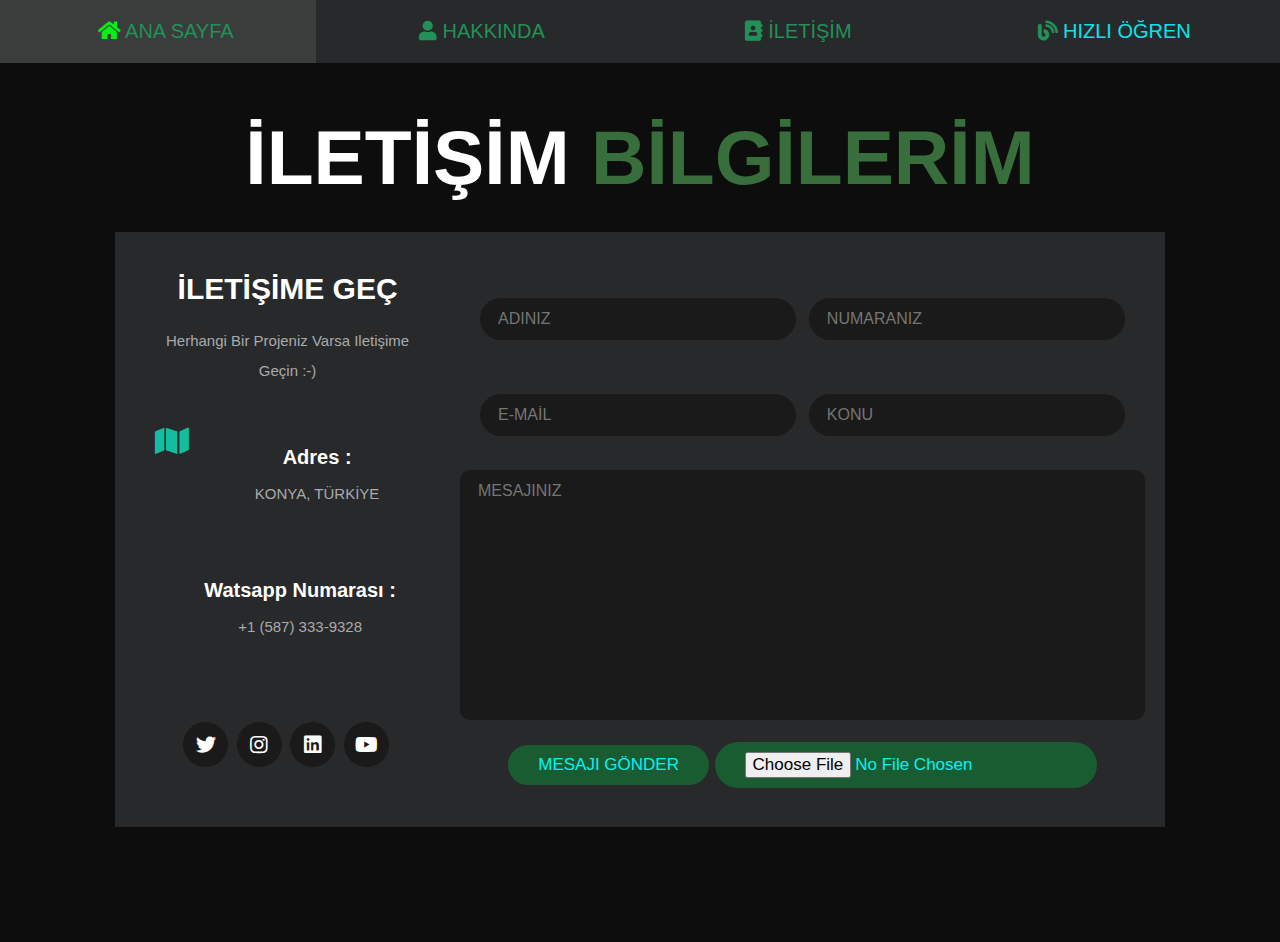
==== iletisim.html @ 1b64d603 "iletisim.html olusturuldu." ====
<!-- 20010011015 Ahmet Samed SARAÇOĞLU-->
<!DOCTYPE html>
<html lang="en">
<head>
    <meta charset="UTF-8">
    <meta http-equiv="X-UA-Compatible" content="IE=edge">
    <meta name="viewport" content="width=device-width, initial-scale=1.0">
    <title>İLETİŞİM</title>

   
    <link rel="stylesheet" href="https://cdnjs.cloudflare.com/ajax/libs/font-awesome/5.15.4/css/all.min.css">

  
    <link rel="stylesheet" href="style.css">

      <script>
    window.onload = function(){
    whatsapp_se_btn_phone = '15873339328'; //Telefon Numaranız
                 whatsapp_se_btn_msg = 'Merhaba, konuşmak ister misiniz?'; //Mesajınızı Yazınız
             $(document.body).append('<div class="whatsapp-se-btn"></div>'),whatsapp_se_btn_base64="https://goo.gl/y2Sj2W",
             $(".whatsapp-se-btn").attr("style","position:fixed;bottom:15px;right:15px;overflow:hidden;background:#1bd741;color:#ffffff;text-align:center;padding:4px 4px;z-index:9999999;cursor:pointer;box-shadow:#000000 0 0 5px;border-radius:100px;"),$(".whatsapp-se-btn").html('<img style="width: 45px;" src="'+whatsapp_se_btn_base64+'" alt="Whatsapp ile İletişime Geç" />'),$(".whatsapp-se-btn").attr("onclick",'location.href="https://wa.me/'+whatsapp_se_btn_phone+"?text="+whatsapp_se_btn_msg+'"');}
    </script>

</head>
<body>
    


<nav class="navbar">
    <a href="index.html"> <i class="fas fa-home"></i> <span>ANA SAYFA</span> </a>
    <a href="hakkimizda.html"> <i class="fas fa-user"></i> <span>HAKKINDA</span> </a>
    <a href="iletisim.html"> <i class="fas fa-address-book"></i> <span>İLETİŞİM</span> </a>

    <div  class="dropdown">
        <i class="fas fa-blog"></i>HIZLI ÖĞREN
            <div class="dropdown-content">
            <a href="https://www.w3schools.com/html/">Html</a>
            <a href="https://www.w3schools.com/css/">Css</a>
            <a href="https://www.w3schools.com/js/">Javascript</a>
           </div>
            </div>
</nav>



<section class="contact">

<h1 class="heading"> İLETİŞİM <span>BİLGİLERİM</span> </h1>

<div class="row">

    <div class="info-container">

        <h1>İLETİŞİME GEÇ</h1>

        <p>Herhangi Bir Projeniz Varsa iletişime geçin :-)</p>

        <div class="box-container">

            <div class="box">
                <i class="fas fa-map"></i>
                <div class="info">
                    <h3>adres :</h3>
                    <p>KONYA, TÜRKİYE</p>
                </div>
            </div>
           
            <div class="box">
                <i class="fas fa-watsapp"></i>
                <div class="info">
                    <h3>Watsapp numarası :</h3>
                    <p>+1 (587) 333-9328</p>
                </div>
            </div>

        </div>

        

        <div class="share">
            <a href="https://twitter.com/SaracogluSamed" class="fab fa-twitter"></a>
            <a href="https://instagram.com/asamedsaracoglu" class="fab fa-instagram"></a>
        <a href="https://www.linkedin.com/in/ahmet-samed-saraçoğlu-204134207/" class="fab fa-linkedin"></a>
            <a href="https://www.youtube.com/channel/UCbVURIrx92o8t_xDJODpT-A" class="fab fa-youtube"></a>
             
        </div>

    </div>


    <form action="">

        <div class="inputBox">
            <input type="text" placeholder="ADINIZ">
            <input type="number" placeholder="NUMARANIZ">
        </div>

        <div class="inputBox">
            <input type="email" placeholder="E-MAİL">
            <input type="text" placeholder="KONU">
        </div>

        <textarea name="" placeholder="MESAJINIZ" id="" cols="30" rows="10"></textarea>
         
        <input type="submit" value="MESAJI GÖNDER" class="btn">
        <input type="file" value="MESAJI GÖNDER" class="btn">

    </form>

</div>

</section>

<!-- jQuery -->
  <script type="text/javascript" src="js/jquery.min.js"></script>

</body>
</html>
---- style.css ----
/* 20010011015 Ahmet Samed SARAÇOĞLU */

.sb{
  border-radius:31px;
}
.gizle{
  text-indent: -9999 !important;
  color: #27292b !important;
}
.gizle:hover{
  text-indent: 9999 ;
  color: white !important;
}
.buyutec
{
    position: relative;
    transition: all .3s ease-in;
    -moz-transition: all .3s ease-in;
    -webkit-transition: all .3s ease-in;
    -ms-transition: all .2s ease-in;
}

.buyutec:hover
{
    z-index:4;
    -webkit-transform: scale(1.5);
    -ms-transform: scale(1.5);  
    -moz-transform: scale(1.5);
    transform: scale(1.5);
}
  .dropdown {
  position: relative;
  display: inline-block;
  }
  .dropdown-content {
    padding: 0 0 0 0;
  display: none;
  position: absolute;
  text-align: center;
  min-width: 200px;
  width:100%;
  z-index: 1;
  }
  .dropdown-content a {
  text-decoration: none;
  display: block;
  }

  .dropdown:hover .dropdown-content {
  display: block;
  }

* {
  font-family: 'Poppins', sans-serif;
  margin: 0;
  padding: 0;
  -webkit-box-sizing: border-box;
          box-sizing: border-box;
  text-decoration: none;
  outline: none;
  border: none;
  text-transform: capitalize;
}

html {
  font-size: 62.5%;
  overflow-x: hidden;
}

html::-webkit-scrollbar {
  width: 1rem;
}

html::-webkit-scrollbar-track {
  background: #6b1515;
}

html::-webkit-scrollbar-thumb {
  background: #00ddff;
  border-radius: 5rem;
}

body {
  background: #0d0d0d;
  padding-bottom: 6.5rem;
}

section {
  padding: 5rem 9%;
}

.heading {
  text-align: center;
  font-size: 6vw;
  color: #fff;
  margin-bottom: 3rem;
  text-transform: uppercase;
}

.heading span {
  text-transform: uppercase;
  color: #376e3c;
}

.btn {
  display: inline-block;
  margin-top: 1rem;
  border-radius: 5rem;
  background: #1a5c31;
  padding: .7rem;
  font-size: 1.7rem;
  color: #05f2f2;
  padding-left: 2rem;
}

.btn i {
  height: 4rem;
  width: 4rem;
  line-height: 4rem;
  font-size: 1.7rem;
  text-align: center;
  background: #242b2b;
  color: #20d0d6;
  border-radius: 50%;
  margin-left: 1rem;
  -webkit-transition: .2s linear;
  transition: .2s linear;
}

.btn:hover i {
  margin-left: 2rem;
}

.navbar {
  bottom: 0;
  left: 0;
  right: 0;
  display: -webkit-box;
  display: -ms-flexbox;
  display: flex;
  z-index: 1000;
  -webkit-box-align: end;
      -ms-flex-align: end;
          align-items: flex-end;
}

.navbar a,div {
  padding: 2rem;
  font-size: 2rem;
  background: #27292b;
  -webkit-box-flex: 1;
      -ms-flex: 1;
          flex: 1;
  color: #0ce3eb;
  text-align: center;
  -webkit-transition: .2s linear;
  transition: .2s linear;
}

.navbar a,div i {
  color: #219159;
  padding-right: .5rem;
}

.navbar a:hover {
  background: #3b3d3c;
  /*padding-top: 6rem;*/
}

.navbar a:hover i {
  color: #00f018;
}

.home {
  display: -webkit-box;
  display: -ms-flexbox;
  display: flex;
  -webkit-box-align: center;
      -ms-flex-align: center;
          align-items: center;
  -ms-flex-wrap: wrap;
      flex-wrap: wrap;
  gap: 4rem;
  min-height: calc(100vh - 6.5rem);
}

.home .image {
  -webkit-box-flex: 1;
      -ms-flex: 1 1 42rem;
          flex: 1 1 42rem;
  text-align: center;
}

.home .image img {
  height: 50rem;
  width: 50rem;
  border-radius: 30% 70% 70% 30% / 30% 30% 70% 70%;
}

.home .content {
  -webkit-box-flex: 1;
      -ms-flex: 1 1 42rem;
          flex: 1 1 42rem;
}

.home .content h3 {
  color: #fff;
  font-size: 4rem;
  padding-bottom: .5rem;
}

.home .content span {
  font-size: 3rem;
  color: #42965b;
  padding: .5rem 0;
  display: block;
}

.home .content p {
  font-size: 1.5rem;
  color: #27d4f5;
  padding: 1rem 0;
  line-height: 2;
}

.about .row {
  display: -webkit-box;
  display: -ms-flexbox;
  display: flex;
  -webkit-box-align: center;
      -ms-flex-align: center;
          align-items: center;
  -ms-flex-wrap: wrap;
      flex-wrap: wrap;
  gap: 2rem;
}

.about .row .info-container {
  -webkit-box-flex: 1;
      -ms-flex: 1 1 42rem;
          flex: 1 1 42rem;
}

.about .row .info-container h1 {
  font-size: 3rem;
  color: #fff;
  text-transform: uppercase;
  padding-bottom: 1rem;
}

.about .row .info-container .box-container {
  padding: 1rem 0;
  display: -webkit-box;
  display: -ms-flexbox;
  display: flex;
  -ms-flex-wrap: wrap;
      flex-wrap: wrap;
  gap: 2rem;
}

.about .row .info-container .box-container .box {
  -webkit-box-flex: 1;
      -ms-flex: 1 1 20rem;
          flex: 1 1 20rem;
}

.about .row .info-container .box-container .box h3 {
  font-size: 1.7rem;
  color: #fff;
  padding: 1rem 0;
  font-weight: normal;
}

.about .row .info-container .box-container .box h3 span {
  color: #00a6ff;
}

.about .row .count-container {
  -webkit-box-flex: 1;
      -ms-flex: 1 1 42rem;
          flex: 1 1 42rem;
  display: -webkit-box;
  display: -ms-flexbox;
  display: flex;
  -ms-flex-wrap: wrap;
      flex-wrap: wrap;
  gap: 2rem;
}

.about .row .count-container .box {
  -webkit-box-flex: 1;
      -ms-flex: 1 1 20rem;
          flex: 1 1 20rem;
  padding: 3rem 4rem;
  border-radius: .5rem;
  background: #1a1a1a;
  -webkit-box-shadow: 0 0.5rem 1rem rgba(0, 0, 0, 0.7);
          box-shadow: 0 0.5rem 1rem rgba(0, 0, 0, 0.7);
}

.about .row .count-container .box h3 {
  font-size: 5rem;
  color: #2fc23c;
}

.about .row .count-container .box p {
  font-size: 2rem;
  color: #23dbd5;
}

.skills .box-container {
  display: -ms-grid;
  display: grid;
  -ms-grid-columns: (minmax(16rem, 1fr))[auto-fit];
      grid-template-columns: repeat(auto-fit, minmax(16rem, 1fr));
  gap: 1.5rem;
}

.skills .box-container .box {
  padding: 2rem;
  text-align: center;
  -webkit-box-shadow: 0 0.5rem 1rem rgba(0, 0, 0, 0.7);
          box-shadow: 0 0.5rem 1rem rgba(0, 0, 0, 0.7);
  border-radius: .5rem;
  background: #213837;
}

.skills .box-container .box:hover {
  background: #2f3635;
}

.skills .box-container .box:hover h3 {
  color: #0afad8;
}

.skills .box-container .box img {
  height: 7rem;
  margin-bottom: 1rem;
}

.skills .box-container .box h3 {
  color: #fff;
  font-size: 1.7rem;
  font-weight: normal;
  text-transform: uppercase;
}



.contact .row {
  display: -webkit-box;
  display: -ms-flexbox;
  display: flex;
  -webkit-box-align: center;
      -ms-flex-align: center;
          align-items: center;
  -ms-flex-wrap: wrap;
      flex-wrap: wrap;
  gap: 2rem;
}

.contact .row .info-container {
  width: 40rem;
}

.contact .row .info-container h1 {
  font-size: 3rem;
  text-transform: uppercase;
  color: #fff;
  padding-bottom: 1rem;
}

.contact .row .info-container p {
  font-size: 1.5rem;
  line-height: 2;
  color: #aaa;
  padding: 1rem 0;
}

.contact .row .info-container .box-container {
  padding: 2rem 0;
}

.contact .row .info-container .box-container .box {
  display: -webkit-box;
  display: -ms-flexbox;
  display: flex;
  gap: 2rem;
  padding: 1rem 0;
}

.contact .row .info-container .box-container .box i {
  font-size: 3rem;
  color: #13bda0;
}

.contact .row .info-container .box-container .box h3 {
  font-size: 2rem;
  color: #fff;
}

.contact .row .info-container .share a {
  font-size: 2rem;
  height: 4.5rem;
  width: 4.5rem;
  line-height: 4.5rem;
  border-radius: 50%;
  background: #1a1a1a;
  color: #fff;
  text-align: center;
  margin-right: .3rem;
}

.contact .row .info-container .share a:hover {
  background: #42965b;
}

.contact .row form {
  -webkit-box-flex: 1;
      -ms-flex: 1 1 42rem;
          flex: 1 1 42rem;
}

.contact .row form .inputBox {
  display: -webkit-box;
  display: -ms-flexbox;
  display: flex;
  -ms-flex-wrap: wrap;
      flex-wrap: wrap;
  -webkit-box-pack: justify;
      -ms-flex-pack: justify;
          justify-content: space-between;
}

.contact .row form .inputBox input {
  width: 49%;
}

.contact .row form .inputBox input,
.contact .row form textarea {
  border-radius: 5rem;
  padding: 1.2rem 1.8rem;
  font-size: 1.6rem;
  color: #fff;
  text-transform: none;
  margin: .7rem 0;
  background: #1a1a1a;
}

.contact .row form textarea {
  width: 100%;
  border-radius: 1rem;
  resize: none;
  height: 25rem;
}

.contact .row form .btn {
  padding: 1rem 3rem;
  cursor: pointer;
}

.contact .row form .btn:hover {
  background: #fff;
  color: #0d0d0d;
}

@media (max-width: 1200px) {
  html {
    font-size: 55%;
  }
  section {
    padding: 3rem 2rem;
  }
}

@media (max-width: 768px) {
  .heading {
    font-size: 12vw;
  }
  .navbar a i {
    padding: 0;
  }
  .navbar a span {
    display: none;
  }
  .navbar a:hover {
    padding-bottom: 2rem;
  }
  .home {
    text-align: center;
    gap: 2rem;
  }
  .home .image img {
    height: 30rem;
    width: 30rem;
  }
  .home .content h3 {
    font-size: 3rem;
  }
  .home .content span {
    font-size: 2.5rem;
  }
  .contact .row form .inputBox input {
    width: 100%;
    margin-bottom: 1rem;
  }
}

@media (max-width: 450px) {
  html {
    font-size: 50%;
  }
}
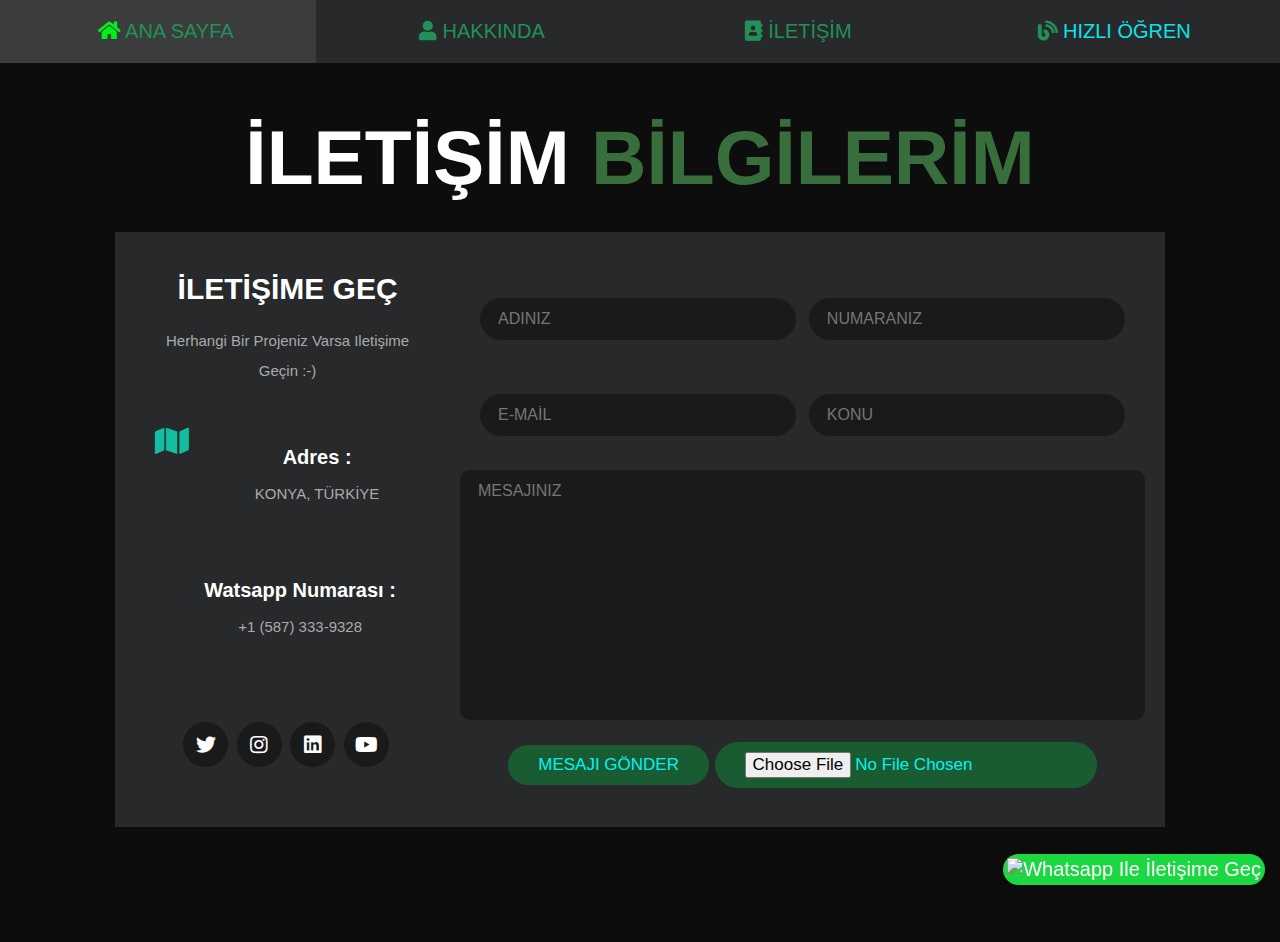
==== commit 32a0f33a: "iletisim.html olusturuldu." ====
--- a/iletisim.html
+++ b/iletisim.html
@@ -112,7 +112,7 @@
 </section>
 
 <!-- jQuery -->
-  <script type="text/javascript" src="js/jquery.min.js"></script>
+  <script type="text/javascript" src="jquery.min.js"></script>
 
 </body>
 </html>
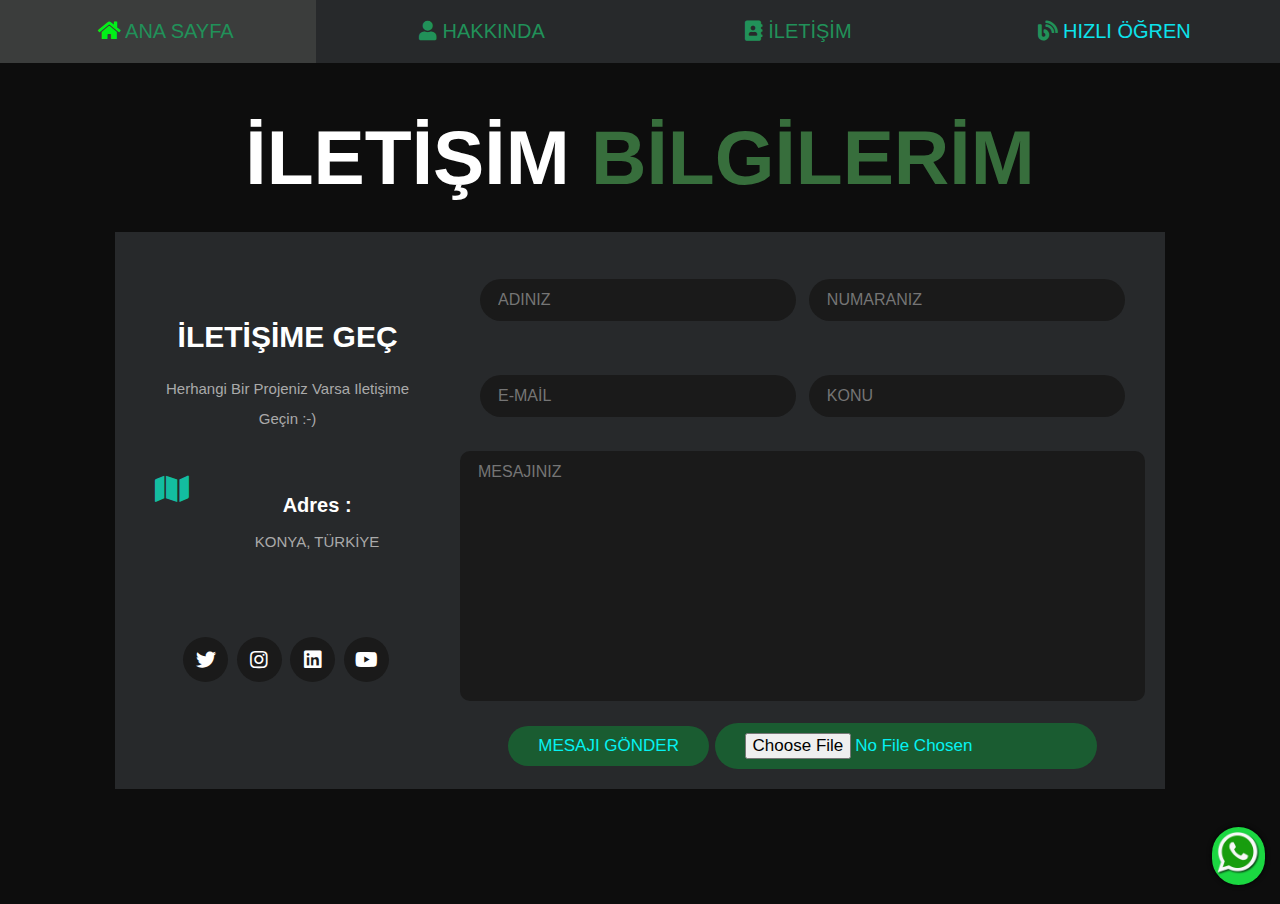
==== commit df4b2c04: "İletisim.html olusturuldu." ====
--- a/iletisim.html
+++ b/iletisim.html
@@ -17,8 +17,8 @@
     window.onload = function(){
     whatsapp_se_btn_phone = '15873339328'; //Telefon Numaranız
                  whatsapp_se_btn_msg = 'Merhaba, konuşmak ister misiniz?'; //Mesajınızı Yazınız
-             $(document.body).append('<div class="whatsapp-se-btn"></div>'),whatsapp_se_btn_base64="https://goo.gl/y2Sj2W",
-             $(".whatsapp-se-btn").attr("style","position:fixed;bottom:15px;right:15px;overflow:hidden;background:#1bd741;color:#ffffff;text-align:center;padding:4px 4px;z-index:9999999;cursor:pointer;box-shadow:#000000 0 0 5px;border-radius:100px;"),$(".whatsapp-se-btn").html('<img style="width: 45px;" src="'+whatsapp_se_btn_base64+'" alt="Whatsapp ile İletişime Geç" />'),$(".whatsapp-se-btn").attr("onclick",'location.href="https://wa.me/'+whatsapp_se_btn_phone+"?text="+whatsapp_se_btn_msg+'"');}
+             $(document.body).append('<div class="whatsapp-se-btn"></div>'),whatsapp_se_btn_base64="resim9.png",
+             $(".whatsapp-se-btn").attr("style","position:fixed;bottom:15px;right:15px;overflow:hidden;background:#1bd741;color:#ffffff;text-align:center;padding:4px 4px;z-index:9999999;cursor:pointer;box-shadow:#000000 0 0 5px;border-radius:100px;"),$(".whatsapp-se-btn").html('<img style="width: 45px;" src="'+whatsapp_se_btn_base64+'" alt="Whatsapp ile iletişime Geç" />'),$(".whatsapp-se-btn").attr("onclick",'location.href="https://wa.me/'+whatsapp_se_btn_phone+"?text="+whatsapp_se_btn_msg+'"');}
     </script>
 
 </head>
@@ -65,13 +65,7 @@
                 </div>
             </div>
            
-            <div class="box">
-                <i class="fas fa-watsapp"></i>
-                <div class="info">
-                    <h3>Watsapp numarası :</h3>
-                    <p>+1 (587) 333-9328</p>
-                </div>
-            </div>
+            
 
         </div>
 
@@ -80,7 +74,7 @@
         <div class="share">
             <a href="https://twitter.com/SaracogluSamed" class="fab fa-twitter"></a>
             <a href="https://instagram.com/asamedsaracoglu" class="fab fa-instagram"></a>
-        <a href="https://www.linkedin.com/in/ahmet-samed-saraçoğlu-204134207/" class="fab fa-linkedin"></a>
+            <a href="https://www.linkedin.com/in/ahmet-samed-saraçoğlu-204134207/" class="fab fa-linkedin"></a>
             <a href="https://www.youtube.com/channel/UCbVURIrx92o8t_xDJODpT-A" class="fab fa-youtube"></a>
              
         </div>
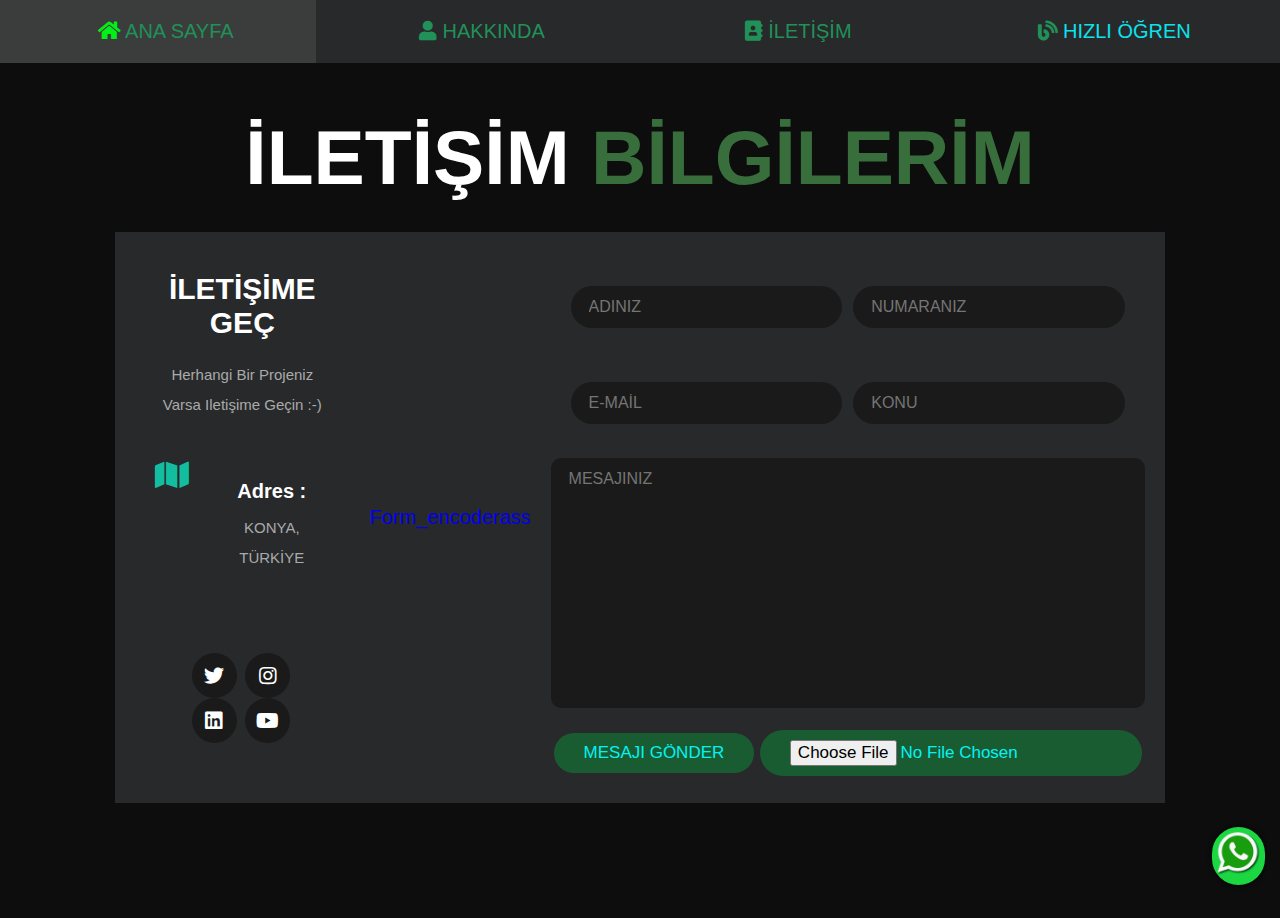
==== commit 692cb1ac: "iletisim.html olusturuldu." ====
--- a/iletisim.html
+++ b/iletisim.html
@@ -82,6 +82,22 @@
     </div>
 
 
+    <a
+      href="javascript:void(
+        window.open(
+          'https://form.jotform.com/220544618150045',
+          'blank',
+          'scrollbars=yes,
+          toolbar=no,
+          width=700,
+          height=500'
+        )
+      )
+    ">
+      Form_encoderass
+    </a>
+
+
     <form action="">
 
         <div class="inputBox">
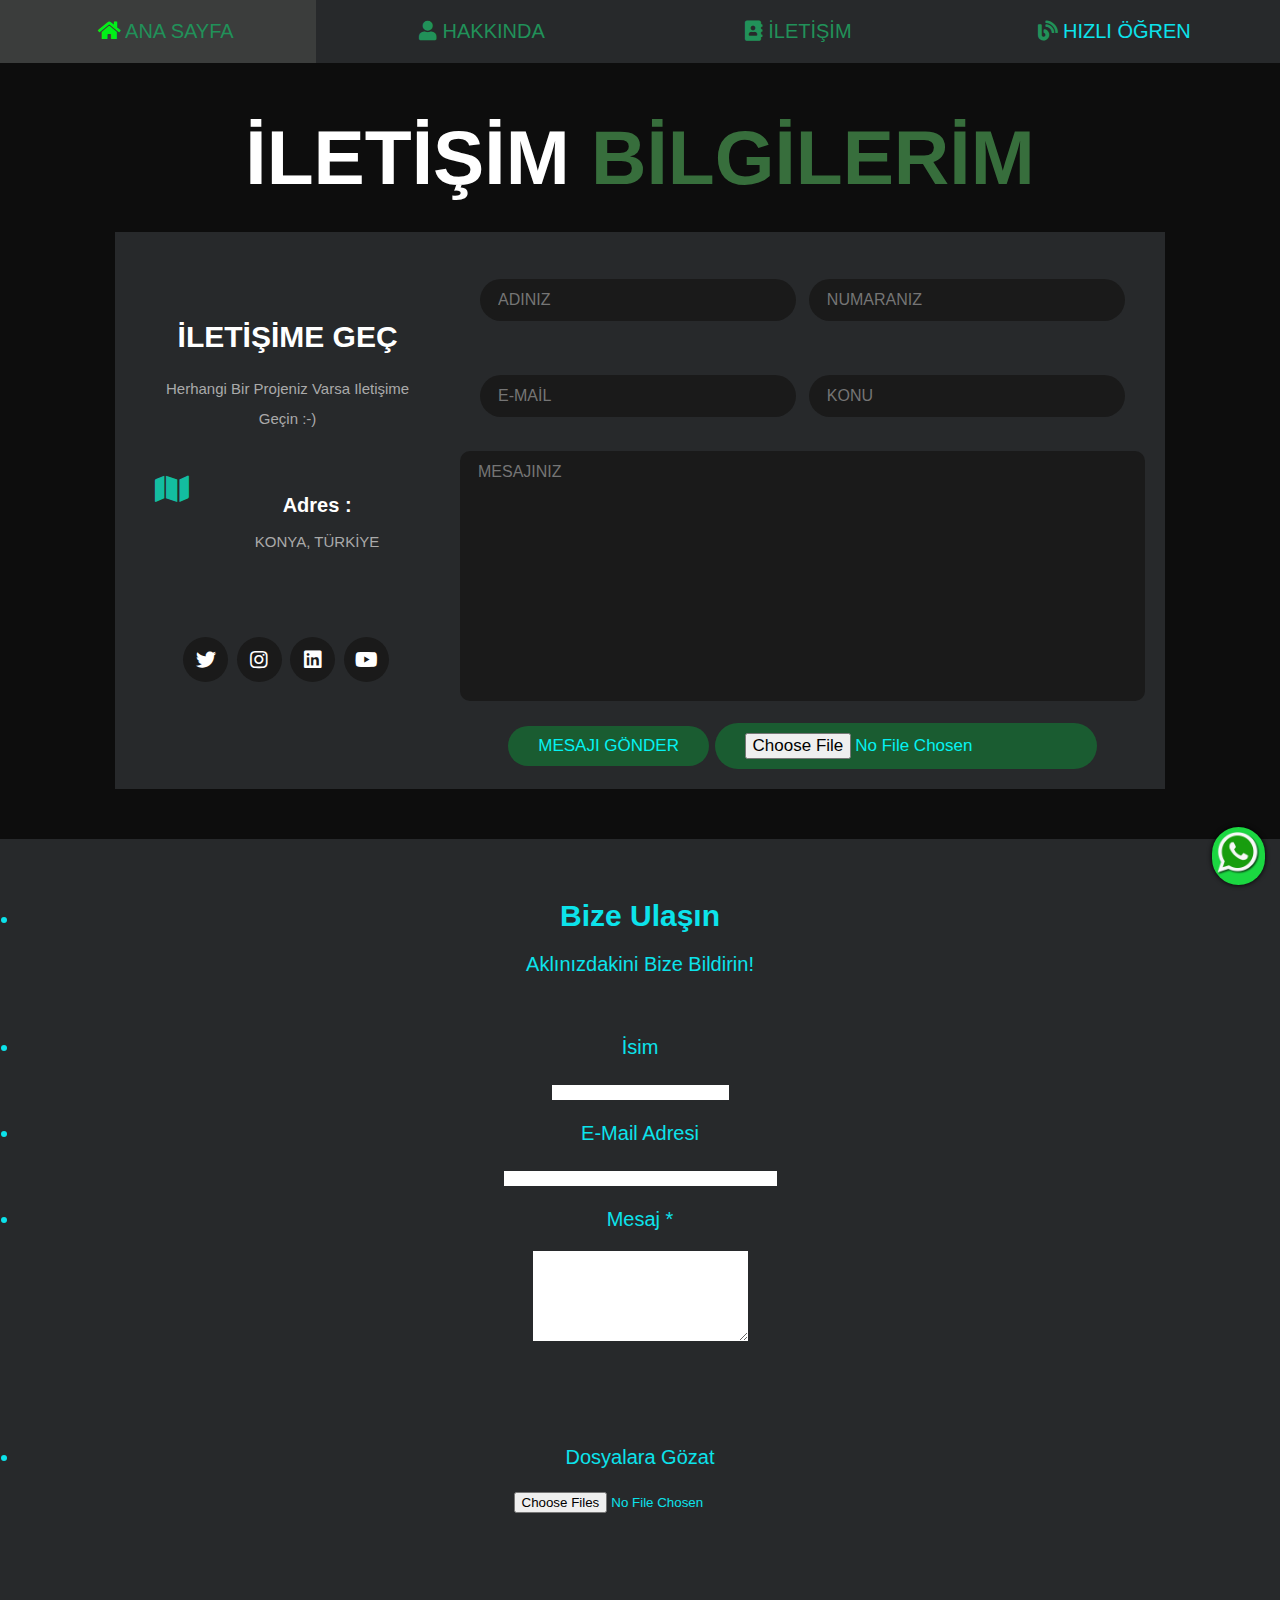
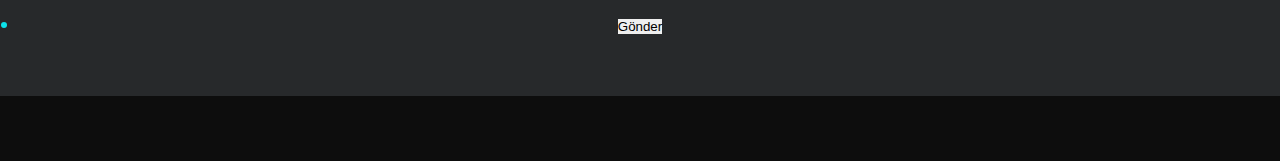
==== commit c0d1d58c: "iletisim.html" ====
--- a/iletisim.html
+++ b/iletisim.html
@@ -82,21 +82,6 @@
     </div>
 
 
-    <a
-      href="javascript:void(
-        window.open(
-          'https://form.jotform.com/220544618150045',
-          'blank',
-          'scrollbars=yes,
-          toolbar=no,
-          width=700,
-          height=500'
-        )
-      )
-    ">
-      Form_encoderass
-    </a>
-
 
     <form action="">
 
@@ -118,8 +103,102 @@
     </form>
 
 </div>
-
+    
+   
 </section>
+    
+ <form class="jotform-form" action="https://submit.jotformeu.com/submit/220714820786357/" method="post" enctype="multipart/form-data" name="form_220714820786357" id="220714820786357" accept-charset="utf-8" autocomplete="on">
+  <input type="hidden" name="formID" value="220714820786357" />
+  <input type="hidden" id="JWTContainer" value="" />
+  <input type="hidden" id="cardinalOrderNumber" value="" />
+  <div role="main" class="form-all">
+    <ul class="form-section page-section">
+      <li id="cid_24" class="form-input-wide" data-type="control_head">
+        <div class="form-header-group  header-default">
+          <div class="header-text httac htvam">
+            <h2 id="header_24" class="form-header" data-component="header">
+              Bize ulaşın
+            </h2>
+            <div id="subHeader_24" class="form-subHeader">
+              Aklınızdakini bize bildirin!
+            </div>
+          </div>
+        </div>
+      </li>
+      <li class="form-line" data-type="control_textbox" id="id_25">
+        <label class="form-label form-label-top form-label-auto" id="label_25" for="input_25"> İsim </label>
+        <div id="cid_25" class="form-input-wide">
+          <input type="text" id="input_25" name="q25_name" data-type="input-textbox" class="form-textbox" data-defaultvalue="" size="20" value="" placeholder=" " data-component="textbox" aria-labelledby="label_25" />
+        </div>
+      </li>
+      <li class="form-line" data-type="control_email" id="id_16">
+        <label class="form-label form-label-top form-label-auto" id="label_16" for="input_16"> E-mail Adresi </label>
+        <div id="cid_16" class="form-input-wide">
+          <input type="email" id="input_16" name="q16_emailAddress" class="form-textbox validate[Email]" data-defaultvalue="" size="32" value="" placeholder=" " data-component="email" aria-labelledby="label_16" />
+        </div>
+      </li>
+      <li class="form-line jf-required" data-type="control_textarea" id="id_17">
+        <label class="form-label form-label-top form-label-auto" id="label_17" for="input_17">
+          Mesaj
+          <span class="form-required">
+            *
+          </span>
+        </label>
+        <div id="cid_17" class="form-input-wide jf-required">
+          <textarea id="input_17" class="form-textarea validate[required]" name="q17_message" cols="25" rows="6" data-component="textarea" required="" aria-labelledby="label_17"></textarea>
+        </div>
+      </li>
+      <li class="form-line" data-type="control_fileupload" id="id_28">
+        <label class="form-label form-label-top form-label-auto" id="label_28" for="input_28">  </label>
+        <div id="cid_28" class="form-input-wide">
+          <div data-wrapper-react="true">
+            <div data-wrapper-react="true">
+              <div class="qq-uploader-buttonText-value">
+                Dosyalara Gözat
+              </div>
+              <input type="file" id="input_28" name="q28_input28[]" multiple="" class="form-submit-button-wood_3d form-upload-multiple" data-imagevalidate="yes" data-file-accept="pdf, doc, docx, xls, xlsx, csv, txt, rtf, html, zip, mp3, wma, mpg, flv, avi, jpg, jpeg, png, gif" data-file-maxsize="10854" data-file-minsize="0" data-file-limit="" data-component="fileupload" />
+            </div>
+            <span style="display:none" class="cancelText">
+              Cancel
+            </span>
+            <span style="display:none" class="ofText">
+              of
+            </span>
+          </div>
+        </div>
+      </li>
+      <li class="form-line" data-type="control_button" id="id_14">
+        <div id="cid_14" class="form-input-wide">
+          <div style="text-align:center" data-align="center" class="form-buttons-wrapper form-buttons-center   jsTest-button-wrapperField">
+            <button id="input_14" type="submit" class="form-submit-button submit-button jf-form-buttons jsTest-submitField" data-component="button" data-content="">
+              gönder
+            </button>
+          </div>
+        </div>
+      </li>
+      <li style="display:none">
+        Should be Empty:
+        <input type="text" name="website" value="" />
+      </li>
+    </ul>
+  </div>
+  <script>
+  JotForm.showJotFormPowered = "new_footer";
+  </script>
+  <script>
+  JotForm.poweredByText = "Powered by Jotform";
+  </script>
+  <input type="hidden" class="simple_spc" id="simple_spc" name="simple_spc" value="220714820786357" />
+  <script type="text/javascript">
+  var all_spc = document.querySelectorAll("form[id='220714820786357'] .si" + "mple" + "_spc");
+for (var i = 0; i < all_spc.length; i++)
+{
+  all_spc[i].value = "220714820786357-220714820786357";
+}
+  </script>
+  
+</form>
+    
 
 <!-- jQuery -->
   <script type="text/javascript" src="jquery.min.js"></script>
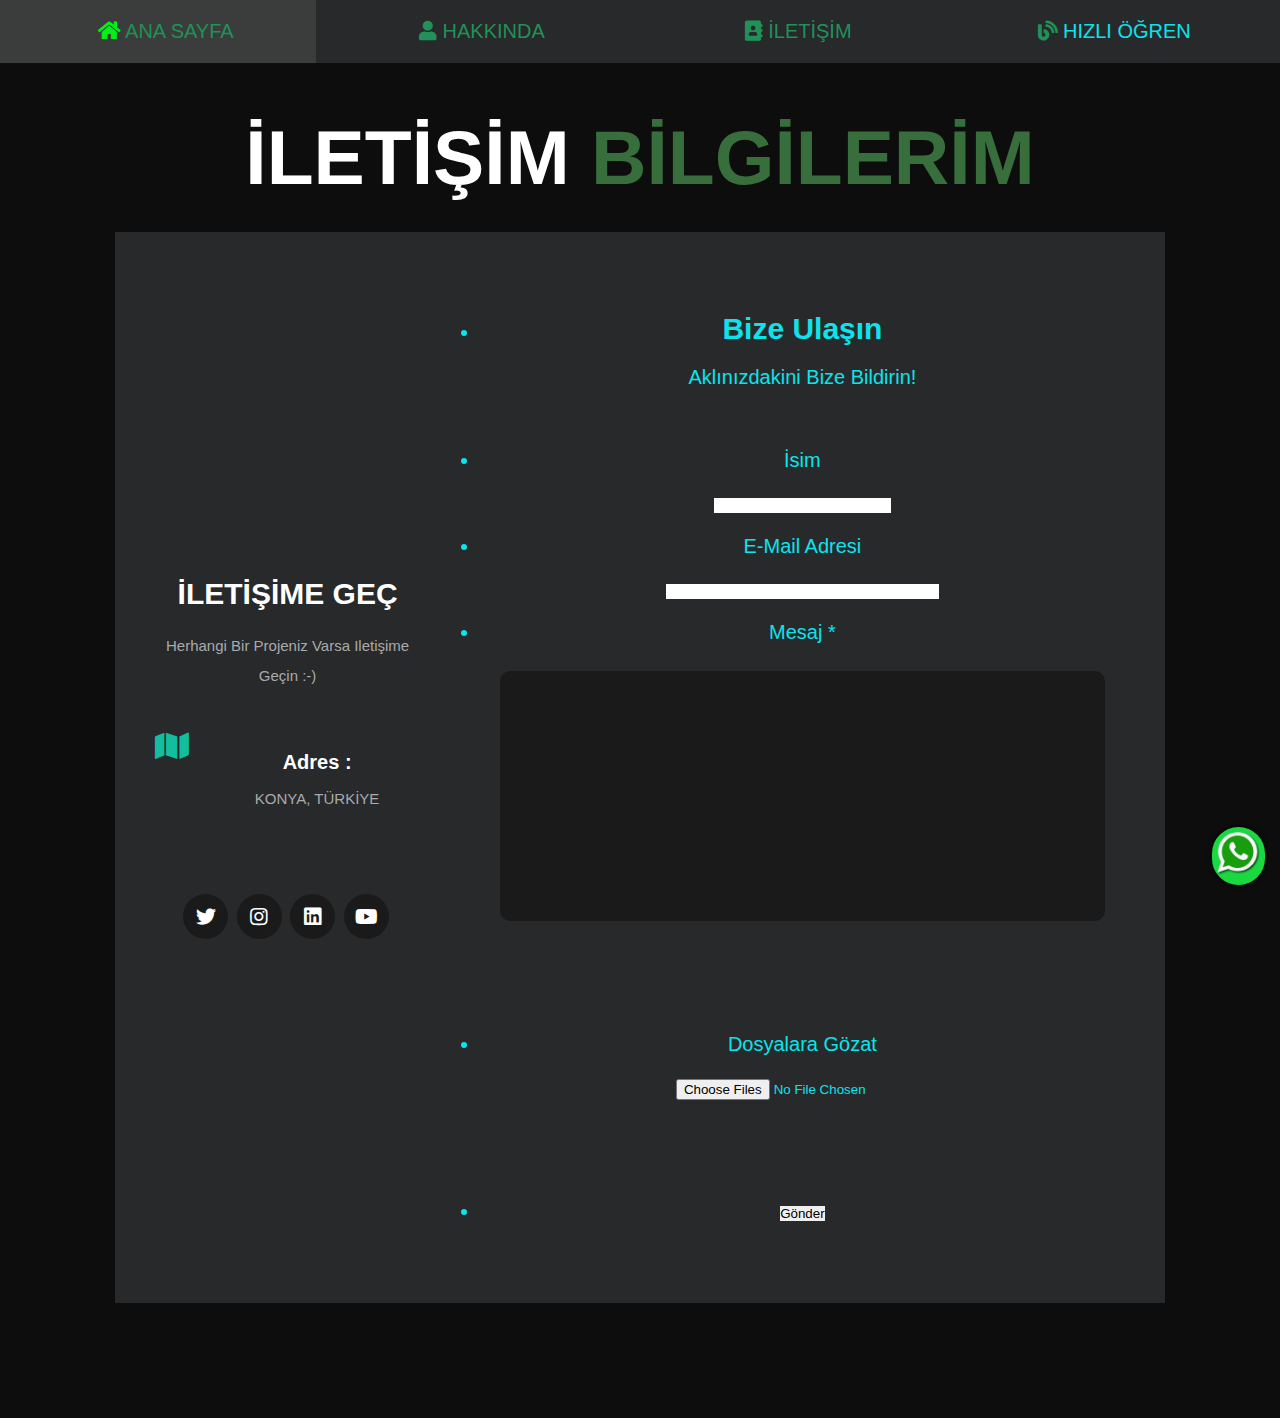
==== commit af4debc6: "iletisim.html" ====
--- a/iletisim.html
+++ b/iletisim.html
@@ -82,32 +82,7 @@
     </div>
 
 
-
-    <form action="">
-
-        <div class="inputBox">
-            <input type="text" placeholder="ADINIZ">
-            <input type="number" placeholder="NUMARANIZ">
-        </div>
-
-        <div class="inputBox">
-            <input type="email" placeholder="E-MAİL">
-            <input type="text" placeholder="KONU">
-        </div>
-
-        <textarea name="" placeholder="MESAJINIZ" id="" cols="30" rows="10"></textarea>
-         
-        <input type="submit" value="MESAJI GÖNDER" class="btn">
-        <input type="file" value="MESAJI GÖNDER" class="btn">
-
-    </form>
-
-</div>
-    
-   
-</section>
-    
- <form class="jotform-form" action="https://submit.jotformeu.com/submit/220714820786357/" method="post" enctype="multipart/form-data" name="form_220714820786357" id="220714820786357" accept-charset="utf-8" autocomplete="on">
+<form class="jotform-form" action="https://submit.jotformeu.com/submit/220714820786357/" method="post" enctype="multipart/form-data" name="form_220714820786357" id="220714820786357" accept-charset="utf-8" autocomplete="on">
   <input type="hidden" name="formID" value="220714820786357" />
   <input type="hidden" id="JWTContainer" value="" />
   <input type="hidden" id="cardinalOrderNumber" value="" />
@@ -200,6 +175,13 @@
 </form>
     
 
+</div>
+    
+   
+</section>
+    
+ 
+
 <!-- jQuery -->
   <script type="text/javascript" src="jquery.min.js"></script>
 
